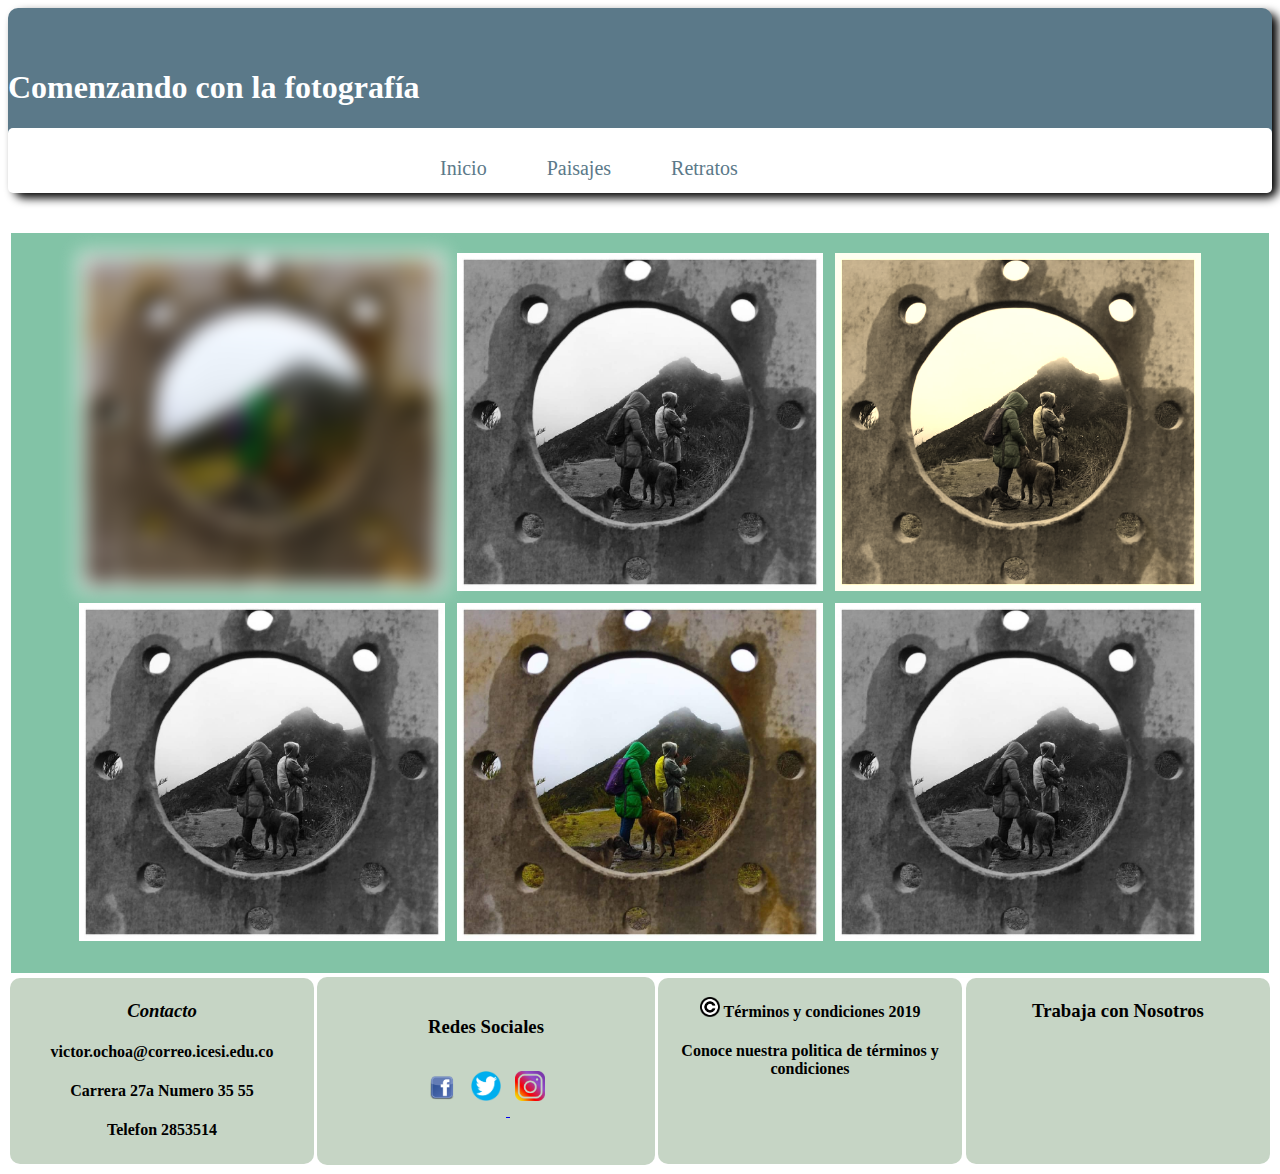
==== Retratos/retratos.html @ 529bb12d "Carpeta del examen final" ====
<!DOCTYPE html>
<html>
  <head>
    <meta charset="utf-8">
    <meta name="viewport" content="width=device-width,user-scable=no">
    <title>Comenzando con la fotografía</title>
    <link rel="stylesheet" href="../css/estilos.css">
    <link rel="stylesheet" href="../css/estilos1.css">
  </head>
  <body>
    <header id="banner" class="body">
      <h1>Comenzando con la fotografía</h1>
      <nav>
        <ul>
          <li class="active"><a href="../index.html"> Inicio</a> </li>
          <li> <a href="../paisaje/paisaje.html"> Paisajes</a></li>
          <li><a href="../retratos/retratos.html"> Retratos</a></li>
        </ul>
      </nav>
    </header>
    <aside id="featured" class="body">
    <div class="section1">
      <img id="Retrato1" src="../img/chingaza2.jpg" alt="Retrato1" width="30%">
      <img id="Retrato2"src="../img/chingaza2.jpg" alt="Retrato2" width="30%">
      <img id="Retrato3"src="../img/chingaza2.jpg" alt="Retrato3" width="30%">
    </div>
    <div class="section2">
      <img id="Retrato4"src="../img/chingaza2.jpg" alt="Retrato4" width="30%">
      <img id="Retrato5"src="../img/chingaza2.jpg" alt="Retrato2" width="30%">
      <img id="Retrato6"src="../img/chingaza2.jpg" alt="Retrato3" width="30%">
    </div>
  </aside>
  <footer>
    <aside class="prioritario2">
    <div class="divi1">
      <h3><em>Contacto</em></h3>
      <h4>victor.ochoa@correo.icesi.edu.co</h4>
      <h4>Carrera 27a Numero 35 55 </h4>
      <h4>Telefon 2853514</h4>
    </div>
    <div class="divi3">
      <h3>Redes Sociales</h3>
      <a href="https://twitter.com/vomp0896"> <img src="../img/face.png" alt="Icono facebook" title="Ir a Facebook"></a>
      <a href="https://twitter.com/vomp0896"> <img src="../img/twitter.png" alt="Icono twitter" title="Ir a Twitter"> </a>
      <a href="https://twitter.com/vomp0896"> <img src="../img/insta.png" alt="Icono Instagram"title="Ir a Instagram"> </a>
    </div>
    <div class="divi2">
      <p> <img src="../img/copy.png" alt="Copyright"> <strong>Términos y condiciones 2019</strong> </p>
      <h4>Conoce nuestra politica de términos y condiciones</h4>
    </div>

    <div class="divi4">
      <h3>Trabaja con Nosotros</h3>
    </div>


  </aside>

  </footer>
</body>
</html>
---- css/estilos.css ----
@media screen and (max-width:900px) {
  img {
    width: 100%;
  }
  #prioritario1{
    width: 100%;
  }
  #prioritario2{
    width: 100%;
   }

   #contenido {
     width: 100%;
   }

   #menucabecera{
     width: 15px;
   }


  }

header {
  background-color: #5b7989;
  margin: 0 auto;
  padding: 2.5em 0 0 0;
  text-align:left;
  color:white;
  box-shadow: 6px 5px 10px 0 rgba(0,0,0,2);
  border-radius: 10px;

}

#banner nav {
  background: white;
  font-size: 1.8em;
  height: 40px;
  line-height: 20px;
  margin: 0 auto 2em auto;
  text-align:center;
  border-radius: 5px;
  padding-top:25px;
  width: 100%;
  font-size: 15pt;



}

#banner nav ul {list-style: none; margin: 0 auto;width: 500px;}
#banner nav li {float:left; display: block; margin: 0;}

#banner nav a:link, #banner nav a:visited{
  color: #5b7989 ;
  display:inline-block;
  height:10px;
  padding: 5px 1.5em;
  text-decoration: none;
}

#Titulocabecera {
  width: 70%;
 text-indent: 15px;
}
#menuCabecera{
 padding-top:25px;
 width: 30%;
 font-size: 18pt;
}

#featured  {
  text-align: center;
  background: #82c3a6 ;
  margin: 3px;
  padding: 20px;
  font-size: 50px;
  color: white;
}
.adaptativa-porcentaje{
  width: 90%;
}
#adaptativa-porcentaje-1{
  text-align:center;
  width: 100%;
}

}
#featured .adaptativa-porcentaje-1 img  {
  transition-property: width, height;
  width: 100px;
  height: 100px;
  transition: width, 1s;
}

#prioritario1  img:hover {
  transform: rotate(10deg);
  box-shadow: 6px 5px 10px 0 #82c3a6;
}

#prioritario img:hover  {
  transform: translate(5px,20px);
  box-shadow: 6px 5px 10px 0 #82c3a6;
}
.divi3 img{
  width: 30px;
  padding: 5px;
  margin: 10px auto;
  display: inline-flex;
}

.prioritario2 {
  display: flex;
  flex-direction: row;
  text-align: center;

}

.divi1 {
  width: 25%;
  margin: 2px;
  padding: 3px;
  border-radius: 10px;
  background-color: #C6d5c5;
}
.divi3 {
  width: 25%;
  margin: 1px;
  padding: 20px;
  border-radius:10px;
  background-color: #C6d5c5;
  align-items: center;

}

.divi2 {
  width: 25%;
  margin: 2px;
  padding: 3px;
  border-radius: 10px;
  background-color: #C6d5c5;
}

.divi2 img {
  width: 20px;
}

.divi4 {
  width: 25%;
  margin: 2px;
  padding: 3px;
  border-radius: 10px;
  background-color: #C6d5c5;
}

#Retrato1 {
  filter: blur(10px);
}

#Retrato2  {
  filter: grayscale(100%);
}
#Retrato4  {
  filter: grayscale(100%);
}

#Retrato6  {
  filter: grayscale(100%);
}

#Retrato3 {
  filter: sepia(90%);
}



#paisaje1 {
  filter: blur(10px);
}

#paisaje2  {
  filter: grayscale(100%);
}
#paisaje4  {
  filter: grayscale(100%);
}

#paisaje6  {
  filter: grayscale(100%);
}

#paisaje3 {
  filter: sepia(90%);
}
---- css/estilos1.css ----
@media (max-width:400px) {
  img {
    width: 100%;
  }
}
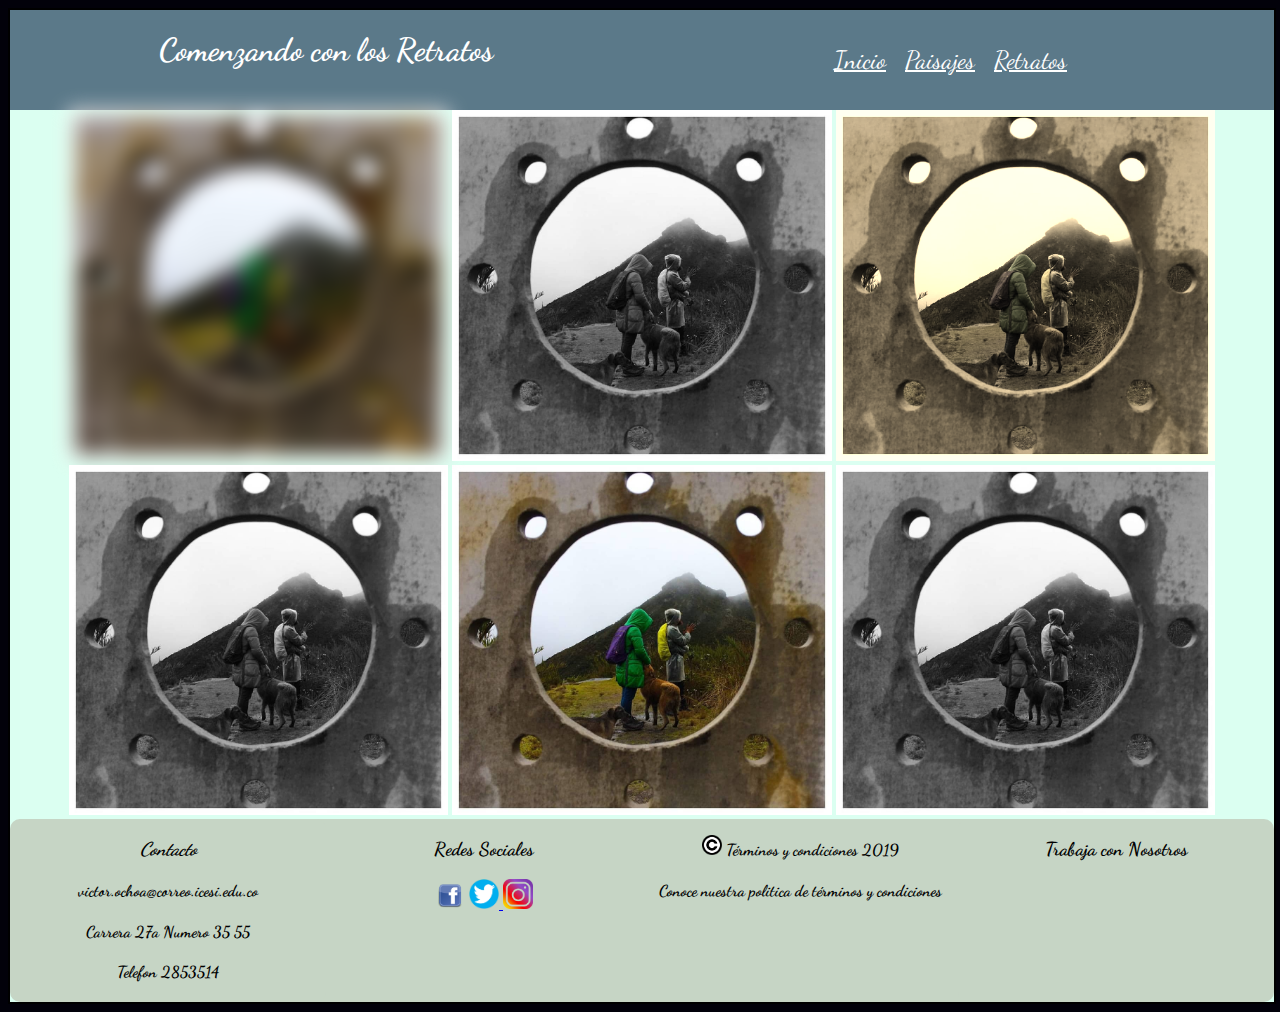
==== commit dc0fc3e8: "Intento #2" ====
--- a/Retratos/retratos.html
+++ b/Retratos/retratos.html
@@ -5,19 +5,55 @@
     <meta name="viewport" content="width=device-width,user-scable=no">
     <title>Comenzando con la fotografía</title>
     <link rel="stylesheet" href="../css/estilos.css">
-    <link rel="stylesheet" href="../css/estilos1.css">
+    <link href="https://fonts.googleapis.com/css?family=Dancing+Script:400,700" rel="stylesheet">
   </head>
+  <style>
+    #contenido {
+      width: 100%;
+      height: 100%;
+      border: 2px solid;
+      margin: 0 auto;
+      background-color: #DBFFF1;
+      text-align: center;
+      transition: background 1s;
+      animation: mianimacion 2s;
+
+    }
+
+    @-webkit-keyframes mianimacion{
+
+      0%{
+        opacity: 0.50;
+        margin-top: 150%;
+      }
+      60% {
+        opacity: 0.75;
+        margin-top: -5%;
+      }
+
+      100% {
+        opacity: 1;
+        margin-top: 0%;
+      }
+    }
+
+  </style>
+
   <body>
-    <header id="banner" class="body">
-      <h1>Comenzando con la fotografía</h1>
-      <nav>
-        <ul>
-          <li class="active"><a href="../index.html"> Inicio</a> </li>
-          <li> <a href="../paisaje/paisaje.html"> Paisajes</a></li>
-          <li><a href="../retratos/retratos.html"> Retratos</a></li>
-        </ul>
-      </nav>
-    </header>
+    <div id="contenido">
+      <header>
+        <div id="Titulocabecera">
+        <h1>Comenzando con los Retratos</h1>
+        </div>
+        <nav id="menucabecera">
+        <div id"contentmenu">
+            <a href="../index.html"> Inicio</a> </li>
+            <a href="../paisaje/paisaje.html"> Paisajes</a></li>
+            <a href="../retratos/retratos.html"> Retratos</a></li>
+        </div>
+        </nav>
+
+      </header>
     <aside id="featured" class="body">
     <div class="section1">
       <img id="Retrato1" src="../img/chingaza2.jpg" alt="Retrato1" width="30%">
@@ -53,9 +89,10 @@
       <h3>Trabaja con Nosotros</h3>
     </div>
 
+  </aside>
 
-  </aside>
 
   </footer>
 </body>
+
 </html>
--- a/css/estilos.css
+++ b/css/estilos.css
@@ -1,3 +1,208 @@
+
+
+body {
+  background-color: #02010A;
+  font-family: 'Dancing Script';
+}
+
+#contenido{
+  margin:0 auto;
+  width:900px;
+  background-color: white;
+
+}
+
+header {
+  width:100%;
+  min-height:100px;
+  display:flex;
+  flex-flow: row wrap;
+  color: white;
+
+}
+
+
+
+
+.adaptativa3019 {
+  background-color: #82c3a6;
+  margin: 0 auto;
+  padding: 1em 0 0 0;
+  text-align:center;
+  color:red;
+  box-shadow: 6px 5px 10px 0 rgba(0,0,0,2);
+  border-radius: 1px;
+
+
+
+
+}
+
+.adaptativa-porcentaje-1{
+  background-color: #d5c75f;
+  margin: 0 auto;
+  padding: 1em 0 0 0;
+  text-align:center;
+  color:black;
+  box-shadow: 6px 5px 10px 0 rgba(0,0,0,2);
+  border-radius: 1px;
+}
+
+
+
+
+
+#menucabecera {
+  width:50%;
+  background-color: #5b7989;
+  padding-top:35px;
+
+
+}
+
+#menucabecera a{
+margin-left: auto;
+padding-right: 15px;
+color: white;
+font-size: 25px;
+
+ }
+
+#Titulocabecera {
+    width:50%;
+    background-color: #5b7989;
+    color: white;
+}
+
+#contentmenu{
+float:right;
+
+}
+
+
+#contenedor  {
+  text-align: center;
+  background: white ;
+  margin: 3px;
+  padding: 2px;
+  font-size: 50px;
+  color: white;
+}
+
+.adaptativa-porcentaje{
+  width: 90%;
+}
+#adaptativa-porcentaje-1{
+  text-align:center;
+  width: 100%;
+  background-color: #d5c75f;
+}
+
+}
+#featured .adaptativa-porcentaje-1 img  {
+  transition-property: width, height;
+  width: 100px;
+  height: 100px;
+  transition: width, 1s;
+}
+
+#prioritario1  img:hover {
+  transform: rotate(10deg);
+  box-shadow: 6px 5px 10px 0 #82c3a6;
+}
+
+#prioritario img:hover  {
+  transform: translate(5px,20px);
+  box-shadow: 6px 5px 10px 0 #82c3a6;
+}
+.divi3 img{
+  width: 30px;
+  display: inline-flex;
+}
+
+.prioritario2 {
+  width:100%;
+  min-height:100px;
+  display:flex;
+  flex-flow: row wrap;
+  border-radius: 10px;
+
+}
+
+.divi1 {
+  width: 25%;
+  background-color: #C6d5c5;
+  border-radius: 10px;
+}
+.divi3 {
+  width: 25%;
+  background-color: #C6d5c5;
+  align-items: center;
+
+
+}
+
+.divi2 {
+  width: 25%;
+  background-color: #C6d5c5;
+}
+
+.divi2 img {
+  width: 20px;
+}
+
+.divi4 {
+  width: 25%;
+  background-color: #C6d5c5;
+  border-radius: 10px
+}
+
+footer {
+  width: 100%;
+  background-color: #C6d5c5;
+  border-radius: 100px;
+}
+
+#Retrato1 {
+  filter: blur(10px);
+}
+
+#Retrato2  {
+  filter: grayscale(100%);
+}
+#Retrato4  {
+  filter: grayscale(100%);
+}
+
+#Retrato6  {
+  filter: grayscale(100%);
+}
+
+#Retrato3 {
+  filter: sepia(90%);
+}
+
+
+
+#paisaje1 {
+  filter: blur(10px);
+}
+
+#paisaje2  {
+  filter: grayscale(100%);
+}
+#paisaje4  {
+  filter: grayscale(100%);
+}
+
+#paisaje6  {
+  filter: grayscale(100%);
+}
+
+#paisaje3 {
+  filter: sepia(90%);
+}
+
 @media screen and (max-width:900px) {
   img {
     width: 100%;
@@ -9,185 +214,37 @@
     width: 100%;
    }
 
-   #contenido {
-     width: 100%;
-   }
-
-   #menucabecera{
-     width: 15px;
-   }
-
-
-  }
-
-header {
-  background-color: #5b7989;
-  margin: 0 auto;
-  padding: 2.5em 0 0 0;
-  text-align:left;
-  color:white;
-  box-shadow: 6px 5px 10px 0 rgba(0,0,0,2);
-  border-radius: 10px;
-
-}
-
-#banner nav {
-  background: white;
-  font-size: 1.8em;
-  height: 40px;
-  line-height: 20px;
-  margin: 0 auto 2em auto;
-  text-align:center;
-  border-radius: 5px;
-  padding-top:25px;
-  width: 100%;
-  font-size: 15pt;
-
-
-
-}
-
-#banner nav ul {list-style: none; margin: 0 auto;width: 500px;}
-#banner nav li {float:left; display: block; margin: 0;}
-
-#banner nav a:link, #banner nav a:visited{
-  color: #5b7989 ;
-  display:inline-block;
-  height:10px;
-  padding: 5px 1.5em;
-  text-decoration: none;
-}
-
-#Titulocabecera {
-  width: 70%;
- text-indent: 15px;
-}
-#menuCabecera{
- padding-top:25px;
- width: 30%;
- font-size: 18pt;
-}
-
-#featured  {
-  text-align: center;
-  background: #82c3a6 ;
-  margin: 3px;
-  padding: 20px;
-  font-size: 50px;
-  color: white;
-}
-.adaptativa-porcentaje{
-  width: 90%;
-}
-#adaptativa-porcentaje-1{
-  text-align:center;
-  width: 100%;
-}
-
-}
-#featured .adaptativa-porcentaje-1 img  {
-  transition-property: width, height;
-  width: 100px;
-  height: 100px;
-  transition: width, 1s;
-}
-
-#prioritario1  img:hover {
-  transform: rotate(10deg);
-  box-shadow: 6px 5px 10px 0 #82c3a6;
-}
-
-#prioritario img:hover  {
-  transform: translate(5px,20px);
-  box-shadow: 6px 5px 10px 0 #82c3a6;
-}
-.divi3 img{
-  width: 30px;
-  padding: 5px;
-  margin: 10px auto;
-  display: inline-flex;
-}
-
-.prioritario2 {
-  display: flex;
-  flex-direction: row;
-  text-align: center;
-
-}
-
-.divi1 {
-  width: 25%;
-  margin: 2px;
-  padding: 3px;
-  border-radius: 10px;
-  background-color: #C6d5c5;
-}
-.divi3 {
-  width: 25%;
-  margin: 1px;
-  padding: 20px;
-  border-radius:10px;
-  background-color: #C6d5c5;
-  align-items: center;
-
-}
-
-.divi2 {
-  width: 25%;
-  margin: 2px;
-  padding: 3px;
-  border-radius: 10px;
-  background-color: #C6d5c5;
-}
-
-.divi2 img {
-  width: 20px;
-}
-
-.divi4 {
-  width: 25%;
-  margin: 2px;
-  padding: 3px;
-  border-radius: 10px;
-  background-color: #C6d5c5;
-}
-
-#Retrato1 {
-  filter: blur(10px);
-}
-
-#Retrato2  {
-  filter: grayscale(100%);
-}
-#Retrato4  {
-  filter: grayscale(100%);
-}
-
-#Retrato6  {
-  filter: grayscale(100%);
-}
-
-#Retrato3 {
-  filter: sepia(90%);
-}
-
-
-
-#paisaje1 {
-  filter: blur(10px);
-}
-
-#paisaje2  {
-  filter: grayscale(100%);
-}
-#paisaje4  {
-  filter: grayscale(100%);
-}
-
-#paisaje6  {
-  filter: grayscale(100%);
-}
-
-#paisaje3 {
-  filter: sepia(90%);
-}
+   #contenido, #Titulocabecera, #menucabecera{
+   width: 100%;
+   }
+
+   #Titulocabecera,#contentmenu{
+   text-align: center;
+   float:none;
+   }
+   .divi1 {
+     width: 100%;
+     background-color: #C6d5c5;
+     border-radius: 10px;
+   }
+   .divi3 {
+     width: 100%;
+     background-color: #C6d5c5;
+     align-items: center;
+
+
+   }
+
+   .divi2 {
+     width: 100%;
+     background-color: #C6d5c5;
+   }
+
+   
+
+   .divi4 {
+     width: 100%;
+     background-color: #C6d5c5;
+     border-radius: 10px
+
+ }
